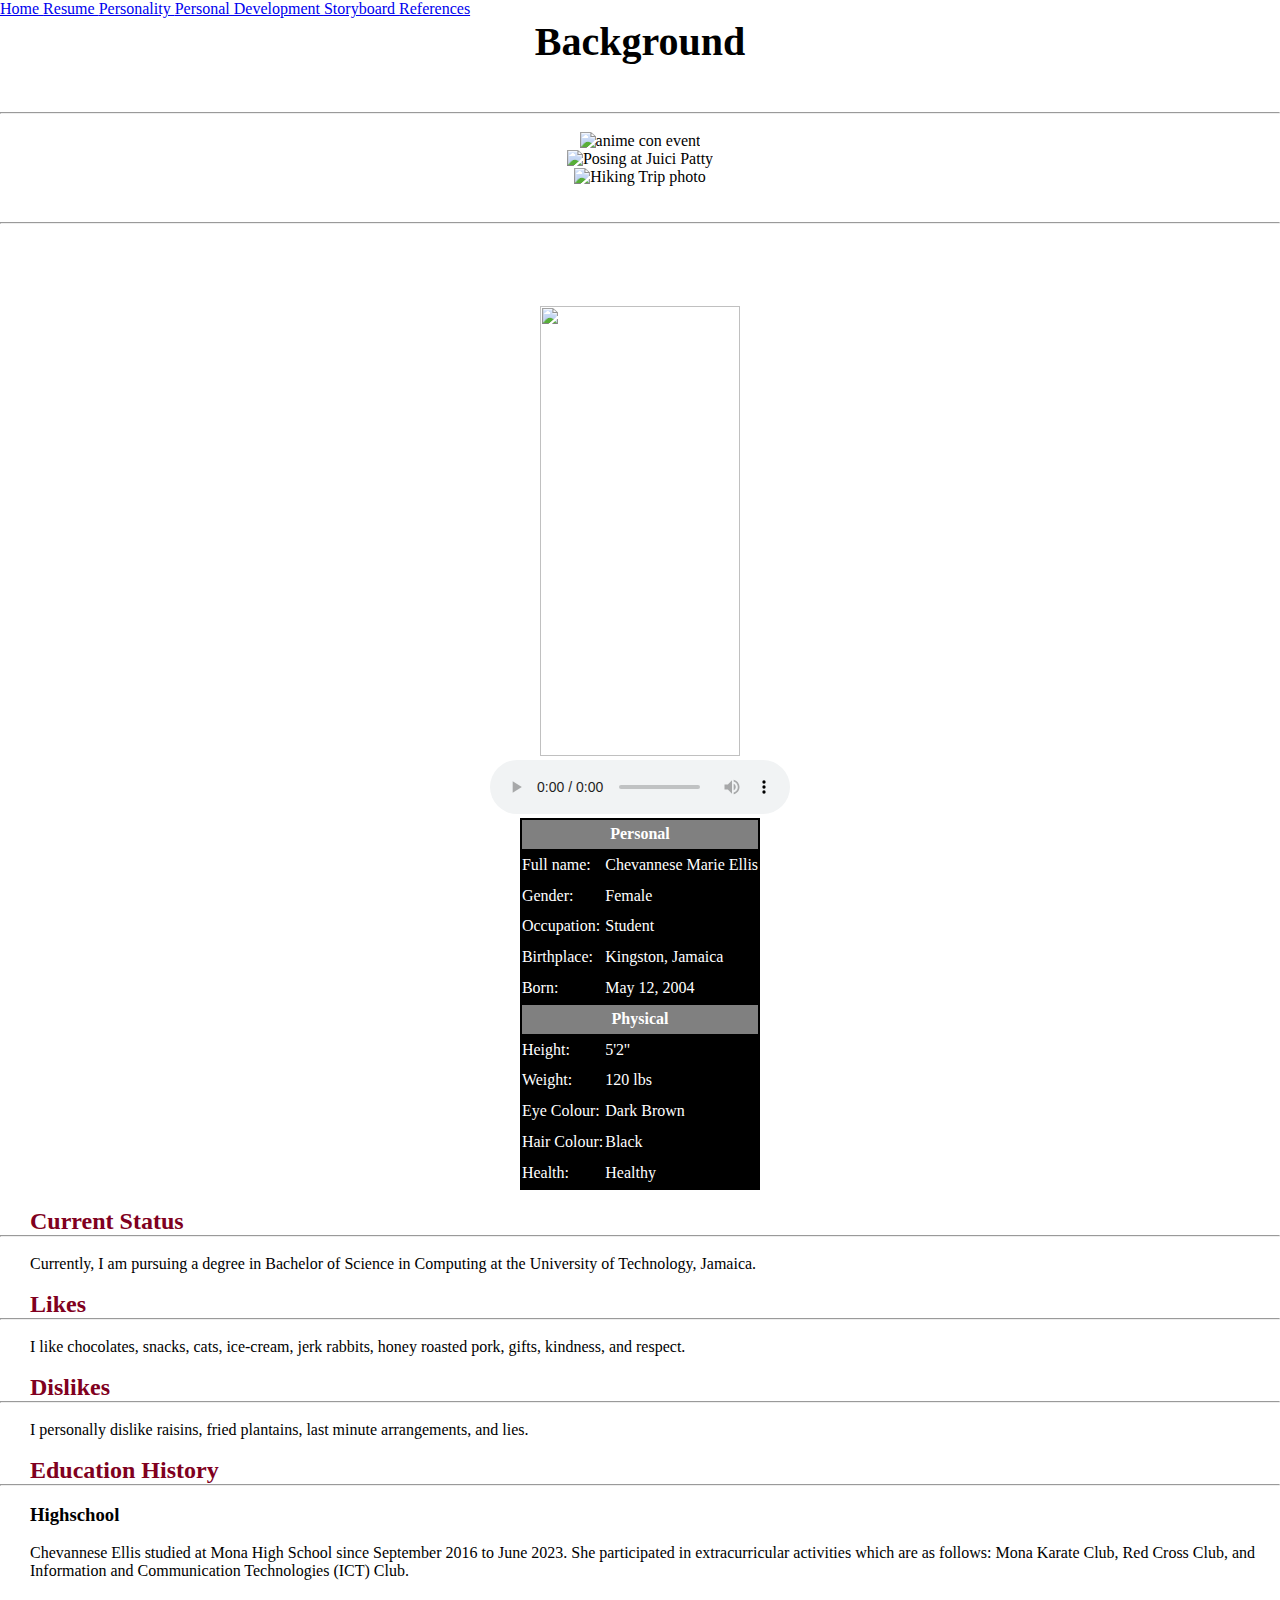
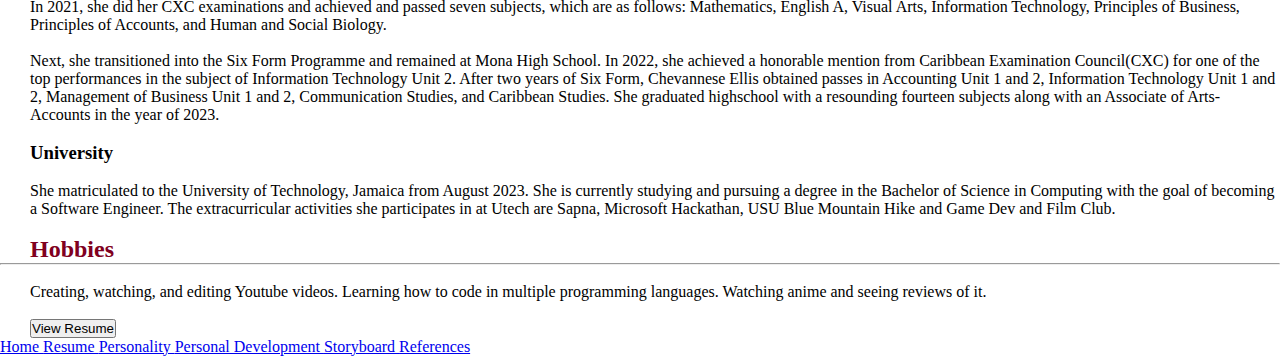
==== index.html @ 822f38f3 "index.html" ====
<!--Name: Chevannese
    ID: 2301109
    Title: Web Programming Lab 03
    Teacher: Christine Anuli
    Module Name: Web Programming
    Module Code: CIT2011
    Ocurrence: UM1
    Day of Class: Wednesday 8am -->
  <!DOCTYPE html>
<html>
    <head> <title> Home Page </title>
      <link rel="stylesheet" href="style.css">
    </head>

    <style>
      h2{color:#800020;}


    th
{
    color:white;
    background-color: gray;
}
td,table
{
    color:white;
    background-color: black;
}
    *{
      padding: 0;
      margin:0;
    }
    </style>

    <body id="outer-body">
    <div class="pagination">
        <header>
          <a href="index.html">  Home </a>
          <a href="Resume.html">  Resume </a>
          <a href="Personality.html">  Personality  </a>
          <a href="PD.html">  Personal Development </a>
          <a href="Storyboard.html">  Storyboard  </a>
          <a href="Reference.html">  References </a>
        </header>
    </div>

    <main>

      <div id="current-page">
        <h1 style="font-size:40px; text-align: center;">
          Background
        </h1>
      </div>
      
      <!--Main div for body-->
      <div id="index-main-body">
        <h1 style="text-align:center;font-size:40px;color:white">Welcome to my Life. My Portfolio Page.</h1>
        <hr><br>
        <center>
        <div class="gallery">
          <img src="..\Assets\image5.jpg" width="300" height="400px"alt="anime con event">
        </div>
        <div class="gallery">
          <img src="..\Assets\image4.jpg" width="300px" height="400px" alt="Posing at Juici Patty">
        </div>
        <div class="gallery">
          <img src="..\Assets\image3.jpg" width="300" height="400px" alt="Hiking Trip photo">
        </div></center><br><br><hr><br><br>
        


        <!--Left Division of Index-->
        <div id="index-left-body">
          <br>
          <center>
          <figure>
          <figcaption style="font-size: 25px;color:white;">Chevannese Ellis</figcaption>
          <a href="mailto:chevannesemellis@students.utech.edu.jm?subject=ID#2301109">
          <img src="../Assets/image1.jpg" width="200px" height="450px"></a>
        </figure>
          <audio controls>
            <source src="..\Assets\welcome.mp3" alt="voice of Chevannese Ellis">
          </audio>
          <table style="line-height: 1.8;">
            <tr>
              <th colspan="2">Personal</th>
            </tr>
            <tr>
              <td>Full name:</td>
              <td>Chevannese Marie Ellis</td>
            </tr>
            <tr>
              <td>Gender: </td>
              <td>Female</td>
            </tr>
            <tr>
              <td>Occupation:</td>
              <td>Student</td>
            </tr>
            <tr>
              <td>Birthplace:</td>
              <td>Kingston, Jamaica</td>
            </tr>
            <tr>
              <td>Born:</td>
              <td>May 12, 2004</td>
            </tr>
            <tr>
              <th colspan="2">Physical</th>
            </tr>
            <tr>
              <td>Height:</td>
              <td>5'2''</td>
            </tr>
            <tr>
              <td>Weight:</td>
              <td>120 lbs</td>
            </tr>
            <tr>
              <td>Eye Colour:</td>
              <td>Dark Brown</td>
            </tr>
            <tr>
              <td>Hair Colour:</td>
              <td>Black</td>
            </tr>
            <tr>
              <td>Health:</td>
              <td>Healthy</td>
            </tr>
          </table>
        </center>
          
      </div>

      <!--Right Division of Index-->
        <div id="index-right-body">
          <br>
            <h2 style="padding-left:30px">Current Status</h2><hr><br>
            <p style="padding-left:30px">
              Currently, I am pursuing a degree in  Bachelor of Science in Computing at the University of Technology, Jamaica.</p><br>

            <h2 style="padding-left:30px">Likes</h2><hr><br>
            <p style="padding-left:30px">I like chocolates, snacks, cats, ice-cream, jerk rabbits, honey roasted pork, gifts, kindness, and respect.</p><br>
            <h2 style="padding-left:30px">Dislikes</h2><hr><br>
            <p style="padding-left:30px">I personally dislike raisins, fried plantains, last minute arrangements, and lies. </p><br>

            <h2 style="padding-left:30px">Education History</h2><hr><br>
            <h3 style="padding-left:30px">Highschool</h3>
            <br>
            <p style="padding-left:30px">Chevannese Ellis studied at Mona High School since September 2016 to June 2023. 
              She participated in extracurricular activities which are as follows: Mona Karate Club, Red Cross Club, and Information and Communication Technologies (ICT) Club.
            </p><br>
            <p style="padding-left:30px">In 2021, she did her CXC examinations and achieved and passed seven subjects, which are as follows: 
              Mathematics, English A, Visual Arts, Information Technology, 
              Principles of Business, Principles of Accounts, and Human and Social Biology. </p><br>
            <p style="padding-left:30px">Next, she transitioned into the Six Form Programme and remained at Mona High School.
              In 2022, she achieved a honorable mention from Caribbean Examination Council(CXC) for one of the top performances 
              in the subject of Information Technology Unit 2. After two years of Six Form, Chevannese Ellis obtained passes in 
              Accounting Unit 1 and 2, Information Technology Unit 1 and 2, 
              Management of Business Unit 1 and 2, Communication Studies, and Caribbean Studies. 
              She graduated highschool with a resounding fourteen subjects along with an Associate of Arts- Accounts in the year of 2023.
            </p><br>

              <h3 style="padding-left:30px">University</h3><br>
              <p style="padding-left:30px">She matriculated to the University of Technology, Jamaica from August 2023.
              She is currently studying and pursuing a degree in the Bachelor of Science in Computing with the goal of becoming a Software Engineer.
              The extracurricular activities she participates in at Utech are Sapna, Microsoft Hackathan, USU Blue Mountain Hike and Game Dev and Film Club.
              </p><br>
              <h2 style="padding-left:30px">Hobbies</h2><hr><br>
            <p style="padding-left:30px">Creating, watching, and editing Youtube videos. Learning how to code in multiple programming languages. Watching anime and seeing reviews of it. </p>
            <br>
            <a href="Resume.html#bookmark"><p style="padding-left:30px"><button id="blackbutton">View Resume</button></p></a>
            
        </div>
      
      </div>
  </div>

    </main>
    </body>
    <div class="pagination">
      <footer>
        <a href="index.html">  Home </a>
        <a href="Resume.html">  Resume </a>
        <a href="Personality.html">  Personality  </a>
        <a href="PD.html">  Personal Development </a>
        <a href="Storyboard.html">  Storyboard  </a>
        <a href="Reference.html">  References </a>
      </footer>
  </div>

</html>
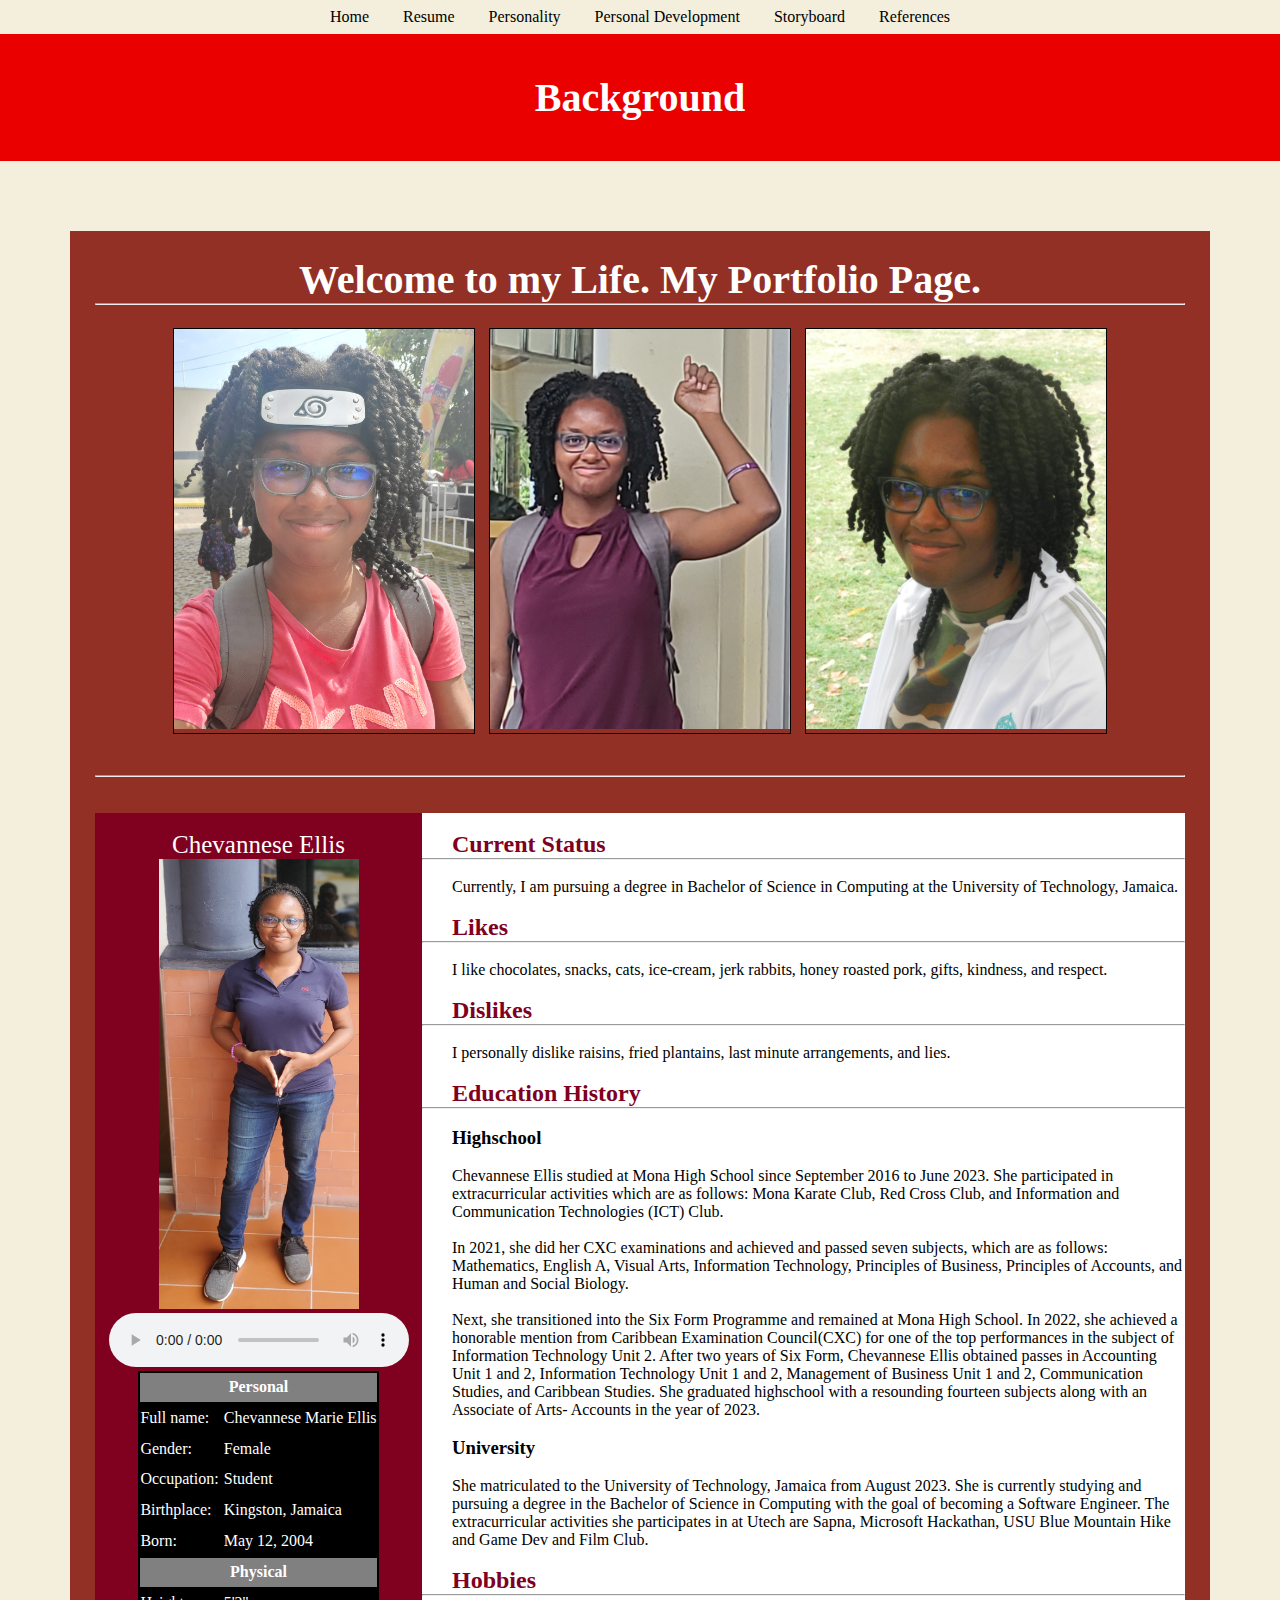
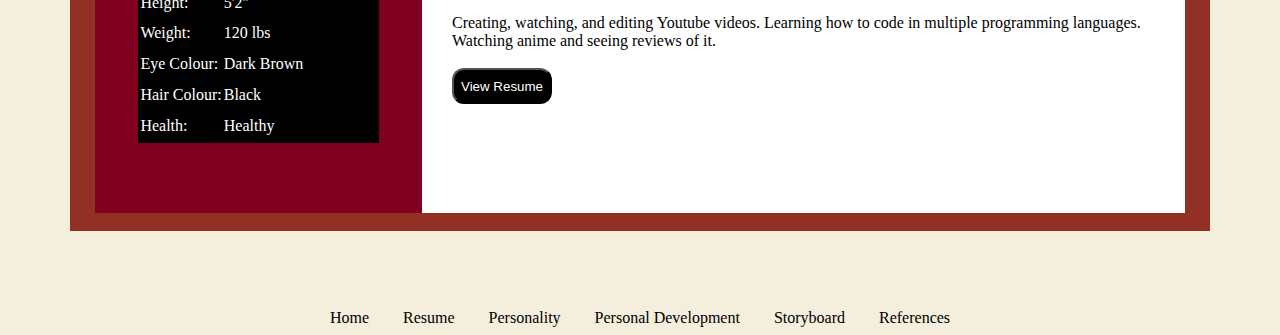
==== commit b29d9e83: "Update index.html" ====
--- a/index.html
+++ b/index.html
@@ -58,13 +58,13 @@
         <hr><br>
         <center>
         <div class="gallery">
-          <img src="..\Assets\image5.jpg" width="300" height="400px"alt="anime con event">
+          <img src="image5.jpg" width="300" height="400px"alt="anime con event">
         </div>
         <div class="gallery">
-          <img src="..\Assets\image4.jpg" width="300px" height="400px" alt="Posing at Juici Patty">
+          <img src="image4.jpg" width="300px" height="400px" alt="Posing at Juici Patty">
         </div>
         <div class="gallery">
-          <img src="..\Assets\image3.jpg" width="300" height="400px" alt="Hiking Trip photo">
+          <img src="image3.jpg" width="300" height="400px" alt="Hiking Trip photo">
         </div></center><br><br><hr><br><br>
         
 
@@ -76,7 +76,7 @@
           <figure>
           <figcaption style="font-size: 25px;color:white;">Chevannese Ellis</figcaption>
           <a href="mailto:chevannesemellis@students.utech.edu.jm?subject=ID#2301109">
-          <img src="../Assets/image1.jpg" width="200px" height="450px"></a>
+          <img src="image1.jpg" width="200px" height="450px"></a>
         </figure>
           <audio controls>
             <source src="..\Assets\welcome.mp3" alt="voice of Chevannese Ellis">
--- a/style.css
+++ b/style.css
@@ -0,0 +1,168 @@
+#outer-body
+{
+    background-color:#f3efdc;
+    border-width:thick;
+}
+
+#current-page
+{
+    background-color:#eb0000;color:white;padding:40px;
+}
+
+#blackbutton
+{
+    background-color:black;
+    color:white;
+    height:36px;
+    width:100px;
+    border-radius: 12px;
+}
+
+
+#index-main-body
+{
+    border:thin;
+    border-color:black;
+    background-color: #923025
+    ;
+    margin:70px;
+    padding:25px;
+    height:1550px
+}
+
+#index-left-body
+{   border:thin; 
+    border-color:black;
+    background-color:#800020; 
+    float:left;
+    width:30%;
+    height:1000px;
+
+}
+
+
+#index-right-body
+{
+    border:thin; 
+    border-color:black;
+    background-color: white;
+    float:right; 
+    width: 70%;
+    height:1000px;
+
+}
+
+#inner-body2
+{
+    border:thin;
+    border-color:black;
+    background-color: #D88373;
+    margin:70px;
+    padding:25px;
+    height: 1100px;
+}
+
+#resume-main-body
+{
+    border:thin;
+    border-color:black;
+    background-color: #f3efdc;
+    margin:70px;
+    padding:25px;
+    height:1100px
+}
+#resume-left-body
+{   border:thin; 
+    border-color:black;
+    background-color:white; 
+    float:left;
+    width:40%;
+    height:1000px;
+}
+#resume-right-body
+{
+    border:thin; 
+    border-color:black;
+    background-color:white;
+    float:right; 
+    width: 60%;
+    height:1000px;
+}
+
+#personality-main-body
+{
+    border:thin;
+    border-color:black;
+    background-color: #800020;
+    margin:70px;
+    padding:25px;
+    height: 1100px;
+}
+
+#reference-main-body
+{
+    border:thin;
+    border-color:black;
+    background-color: #923025;
+    margin:70px;
+    padding:25px;
+    height: 600px;
+}
+
+#pd-main-body
+{
+    border:thin;
+    border-color:black;
+    background-color: #800020;
+    margin:70px;
+    padding:25px;
+    height: 1100px;
+}
+
+#storyboard-main-body
+{
+    border:thin;
+    border-color:black;
+    background-color: #800020;
+    margin:70px;
+    padding:25px;
+    height: 1000px;
+}
+
+.pagination
+{
+    text-align: center;
+ 
+}
+.pagination a
+{
+    color:black;
+    text-decoration: none;
+    padding: 8px 15px;
+    display: inline-block;
+}
+.pagination a.active
+{
+    background-color: #800020;
+    font-weight: bold;
+    border-radius: 5px;
+}
+
+.pagination a:hover:not(.active)
+{
+    background-color: rgb(199, 32, 32);
+    border-radius: 5px;
+}
+
+.gallery
+{
+    display: inline-block;
+    border: 1px solid;
+    margin:5px;
+}
+.gallery .description
+{
+    padding: 10px;
+    text-align: center;
+    width: 300px;
+}